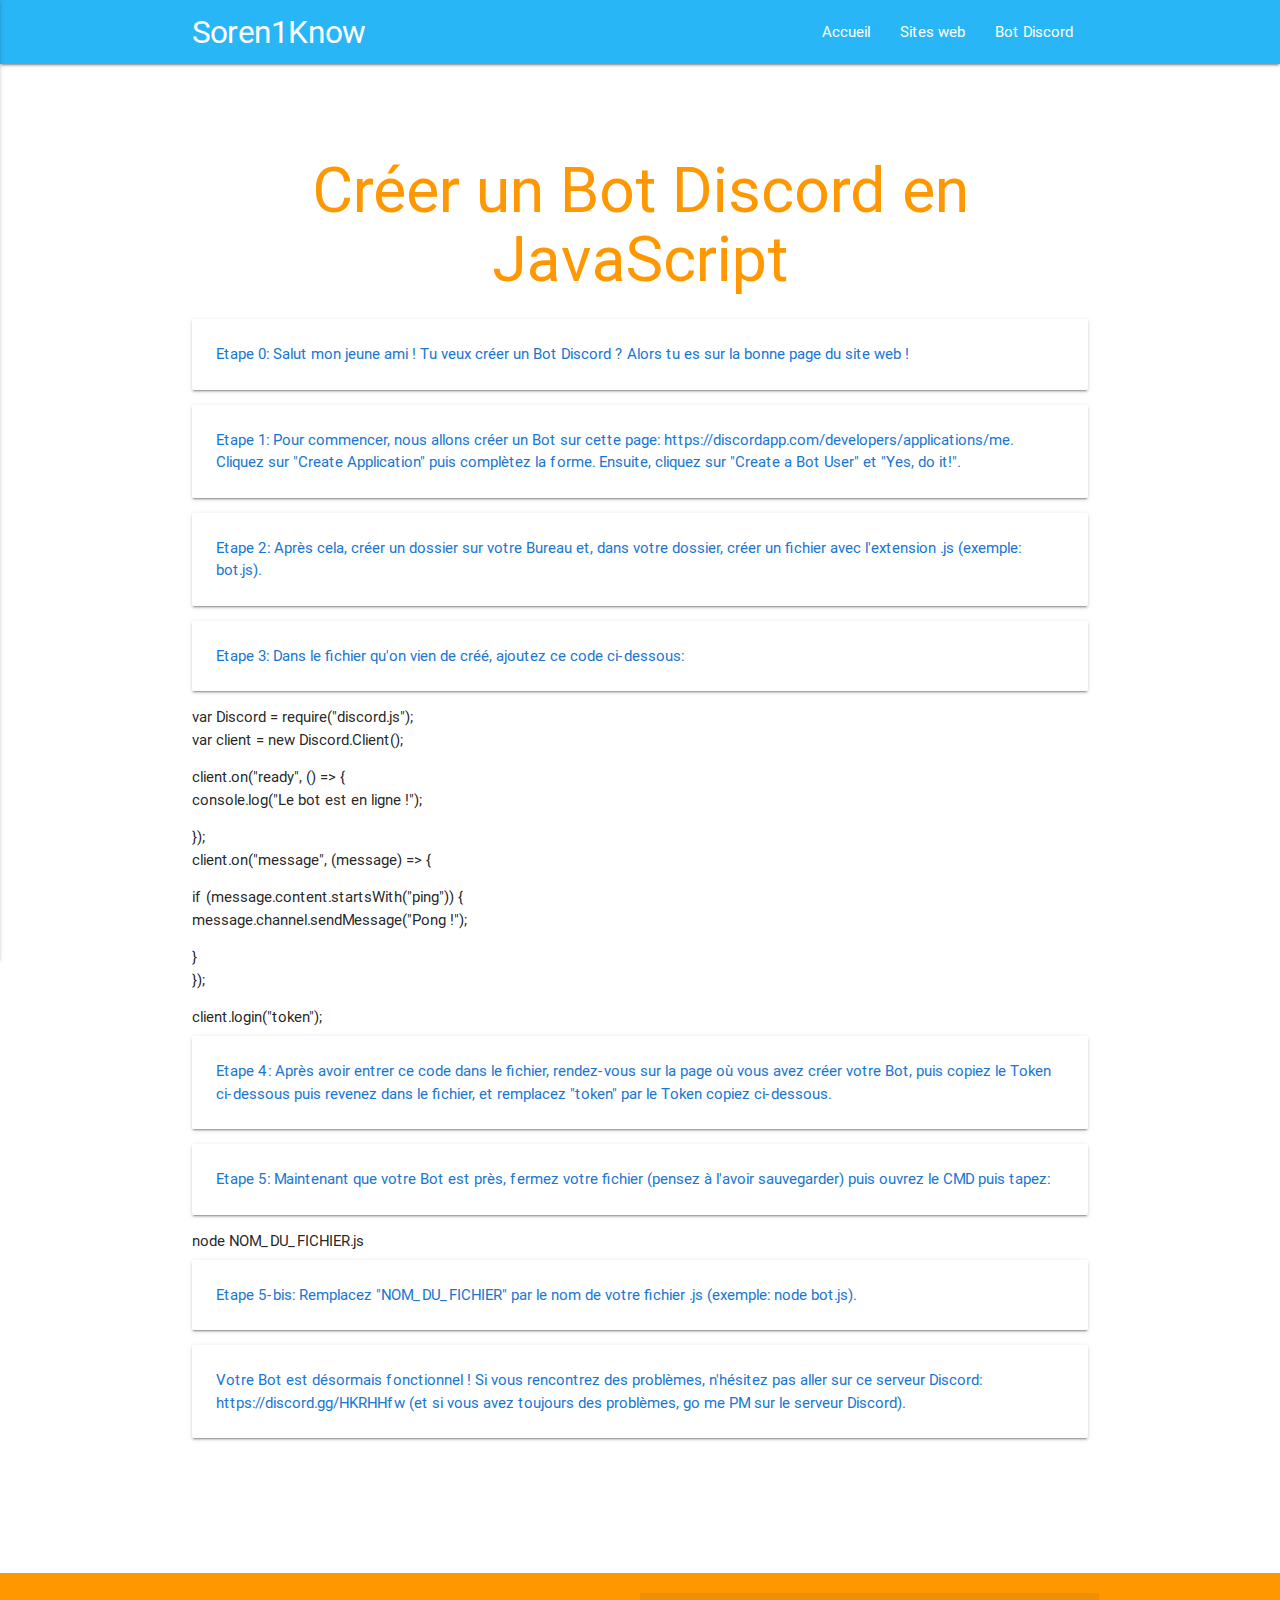
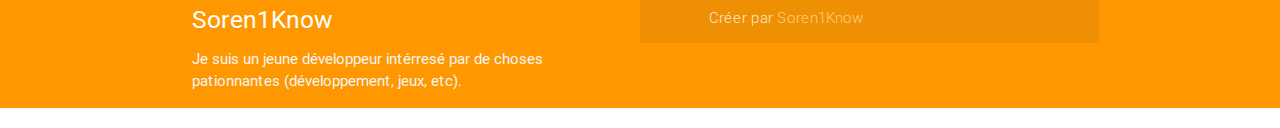
==== botdiscord.html @ 5fa37db1 "Update botdiscord.html" ====
<!DOCTYPE html>
<html lang="en">
<head>
  <meta http-equiv="Content-Type" content="text/html; charset=UTF-8"/>
  <meta name="viewport" content="width=device-width, initial-scale=1, maximum-scale=1.0"/>
  <title>Soren1Know - Bot Discord</title>

  <!-- CSS  -->
  <link href="https://fonts.googleapis.com/icon?family=Material+Icons" rel="stylesheet">
  <link href="css/materialize.css" type="text/css" rel="stylesheet" media="screen,projection"/>
  <link href="css/style.css" type="text/css" rel="stylesheet" media="screen,projection"/>
</head>
<body>
  <nav class="light-blue lighten-1" role="navigation">
    <div class="nav-wrapper container"><a id="logo-container" href="page.html" class="brand-logo">Soren1Know</a>
      <ul class="right hide-on-med-and-down">
        <li><a href="index.html">Accueil</a></li>
		<li><a href="websites.html">Sites web</a></li>
	      		<li><a href="botdiscord.html">Bot Discord</a></li>
      </ul>

      <ul id="nav-mobile" class="side-nav">
        <li><a href="index.html">Accueil</a></li>
		<li><a href="websites.html">Sites web</a></li>
	      		<li><a href="botdiscord.html">Bot Discord</a></li>
      </ul>
      <a href="index.html" data-activates="nav-mobile" class="button-collapse"><i class="material-icons">menu</i></a>
    </div>
  </nav>
  <div class="section no-pad-bot" id="index-banner">
    <div class="container">
      <br><br>
      <h1 class="header center orange-text">Créer un Bot Discord en JavaScript</h1>
        <div class="card-panel">
			<span class="blue-text text-darken-2">Etape 0: Salut mon jeune ami ! Tu veux créer un Bot Discord ? Alors tu es sur la bonne page du site web !</span>
		</div>
	<div class="card-panel">
			<span class="blue-text text-darken-2">Etape 1: Pour commencer, nous allons créer un Bot sur cette page: https://discordapp.com/developers/applications/me. Cliquez sur "Create Application" puis complètez la forme. Ensuite, cliquez sur "Create a Bot User" et "Yes, do it!".</span>
		</div>
	<div class="card-panel">
			<span class="blue-text text-darken-2">Etape 2: Après cela, créer un dossier sur votre Bureau et, dans votre dossier, créer un fichier avec l'extension .js (exemple: bot.js).</span>
		</div>
	<div class="card-panel">
			<span class="blue-text text-darken-2">Etape 3: Dans le fichier qu'on vien de créé, ajoutez ce code ci-dessous:</span>
		</div>
	<p>var Discord = require("discord.js");<br />
	    var client = new Discord.Client();
	    
	<p>client.on("ready", () => {<br />
	    console.log("Le bot est en ligne !");
	<p>});<br />
	    
	client.on("message", (message) => {
	    <p>if (message.content.startsWith("ping")) {<br />
	    	message.channel.sendMessage("Pong !");
	    <p>}<br />
	});
	    
	    </p>client.login("token");</br>
	<div class="card-panel">
			<span class="blue-text text-darken-2">Etape 4: Après avoir entrer ce code dans le fichier, rendez-vous sur la page où vous avez créer votre Bot, puis copiez le Token ci-dessous puis revenez dans le fichier, et remplacez "token" par le Token copiez ci-dessous.</span>
		</div>
	<div class="card-panel">
			<span class="blue-text text-darken-2">Etape 5: Maintenant que votre Bot est près, fermez votre fichier (pensez à l'avoir sauvegarder) puis ouvrez le CMD puis tapez:</span>
		</div>
	node NOM_DU_FICHIER.js
	<div class="card-panel">
			<span class="blue-text text-darken-2">Etape 5-bis: Remplacez "NOM_DU_FICHIER" par le nom de votre fichier .js (exemple: node bot.js).</span>
		</div>
	<div class="card-panel">
			<span class="blue-text text-darken-2">Votre Bot est désormais fonctionnel ! Si vous rencontrez des problèmes, n'hésitez pas aller sur ce serveur Discord: https://discord.gg/HKRHHfw (et si vous avez toujours des problèmes, go me PM sur le serveur Discord).</span>
		</div>
      <br><br>

    </div>
  </div>
    <br><br>

    <div class="section">

    </div>
  </div>

  <footer class="page-footer orange">
    <div class="container">
      <div class="row">
        <div class="col l6 s12">
          <h5 class="white-text">Soren1Know</h5>
          <p class="grey-text text-lighten-4">Je suis un jeune développeur intérresé par de choses pationnantes (développement, jeux, etc).</p>


        </div>
    <div class="footer-copyright">
      <div class="container">
      Créer par <a class="orange-text text-lighten-3">Soren1Know</a>
      </div>
    </div>
  </footer>


  <!--  Scripts-->
  <script src="https://code.jquery.com/jquery-2.1.1.min.js"></script>
  <script src="js/materialize.js"></script>
  <script src="js/init.js"></script>

  </body>
</html>
---- css/style.css ----
/* Custom Stylesheet */
/**
 * Use this file to override Materialize files so you can update
 * the core Materialize files in the future
 *
 * Made By MaterializeCSS.com
 */

.icon-block {
  padding: 0 15px;
}
.icon-block .material-icons {
	font-size: inherit;
}
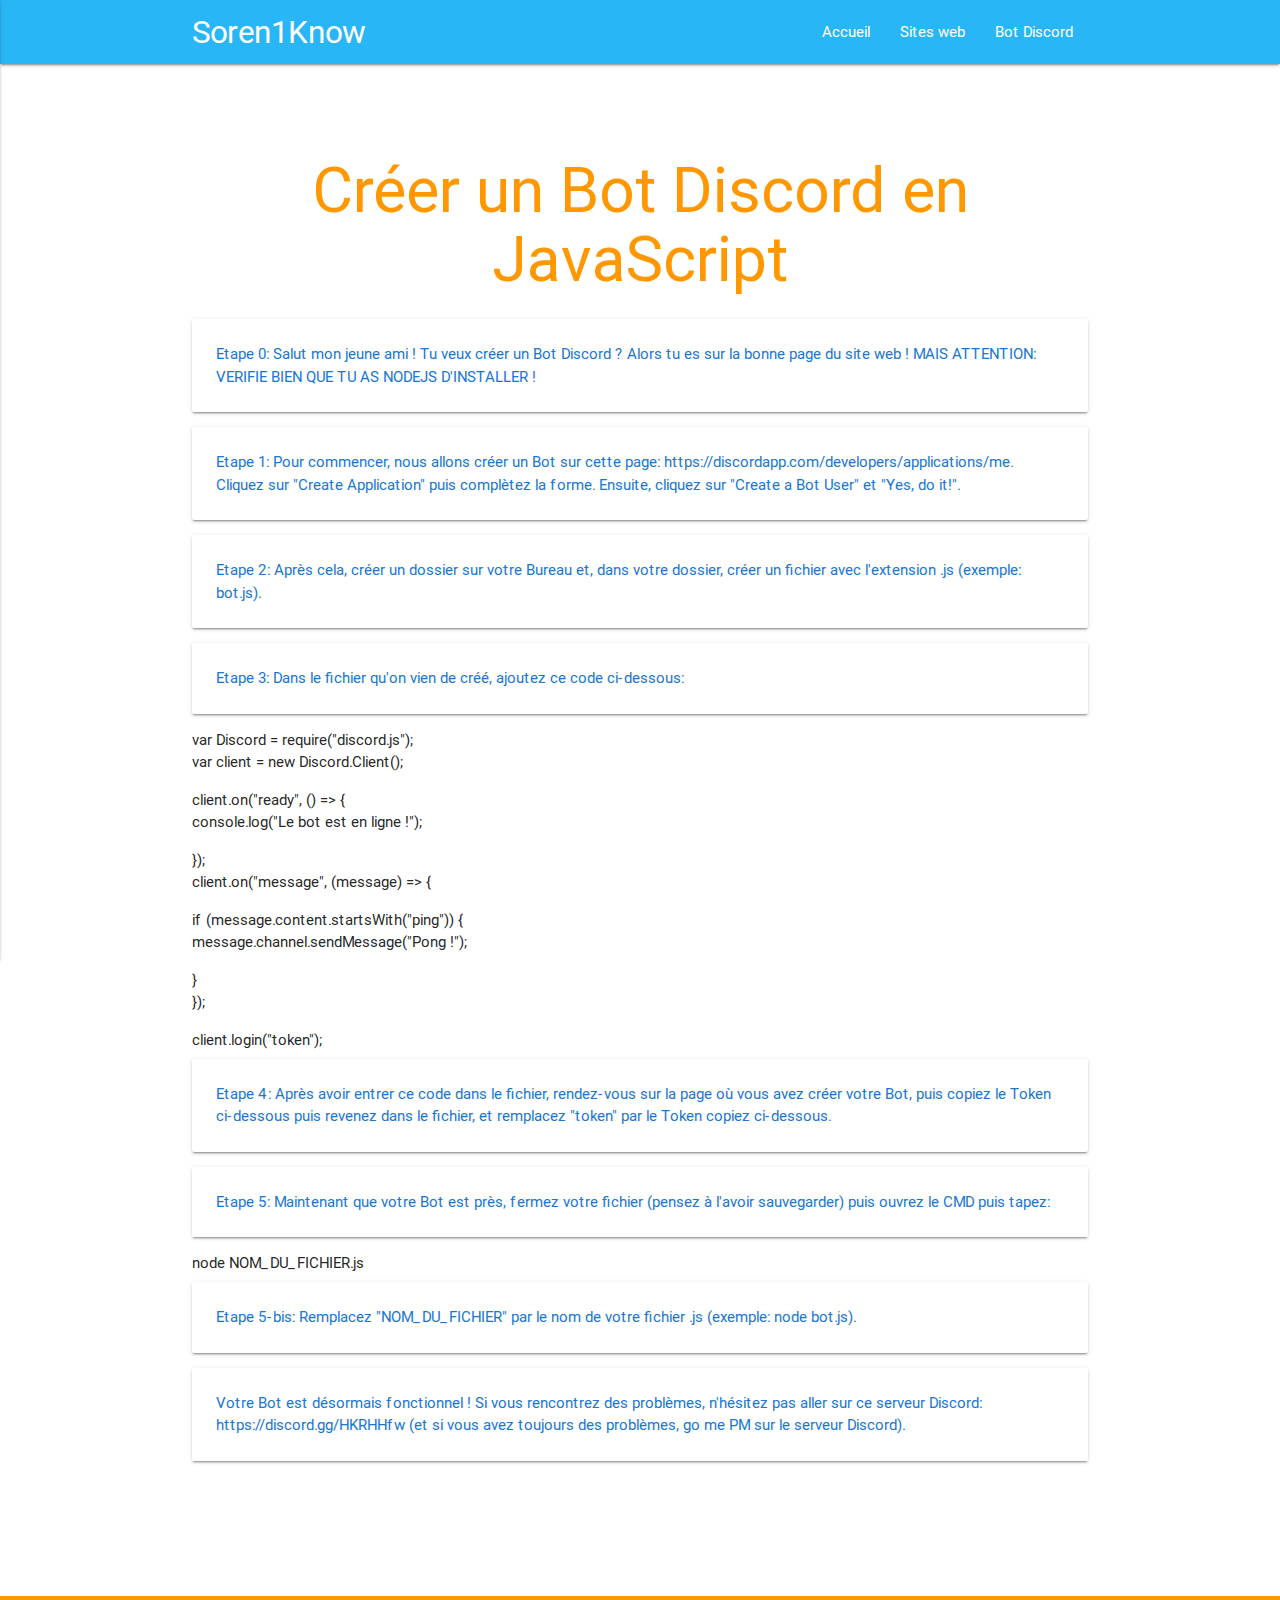
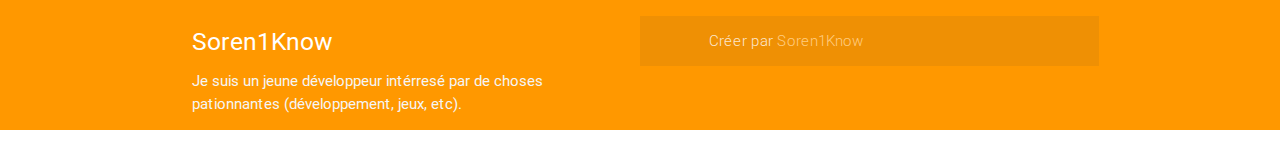
==== commit 80c0a6cc: "Update botdiscord.html" ====
--- a/botdiscord.html
+++ b/botdiscord.html
@@ -32,7 +32,7 @@
       <br><br>
       <h1 class="header center orange-text">Créer un Bot Discord en JavaScript</h1>
         <div class="card-panel">
-			<span class="blue-text text-darken-2">Etape 0: Salut mon jeune ami ! Tu veux créer un Bot Discord ? Alors tu es sur la bonne page du site web !</span>
+			<span class="blue-text text-darken-2">Etape 0: Salut mon jeune ami ! Tu veux créer un Bot Discord ? Alors tu es sur la bonne page du site web ! MAIS ATTENTION: VERIFIE BIEN QUE TU AS NODEJS D'INSTALLER !</span>
 		</div>
 	<div class="card-panel">
 			<span class="blue-text text-darken-2">Etape 1: Pour commencer, nous allons créer un Bot sur cette page: https://discordapp.com/developers/applications/me. Cliquez sur "Create Application" puis complètez la forme. Ensuite, cliquez sur "Create a Bot User" et "Yes, do it!".</span>
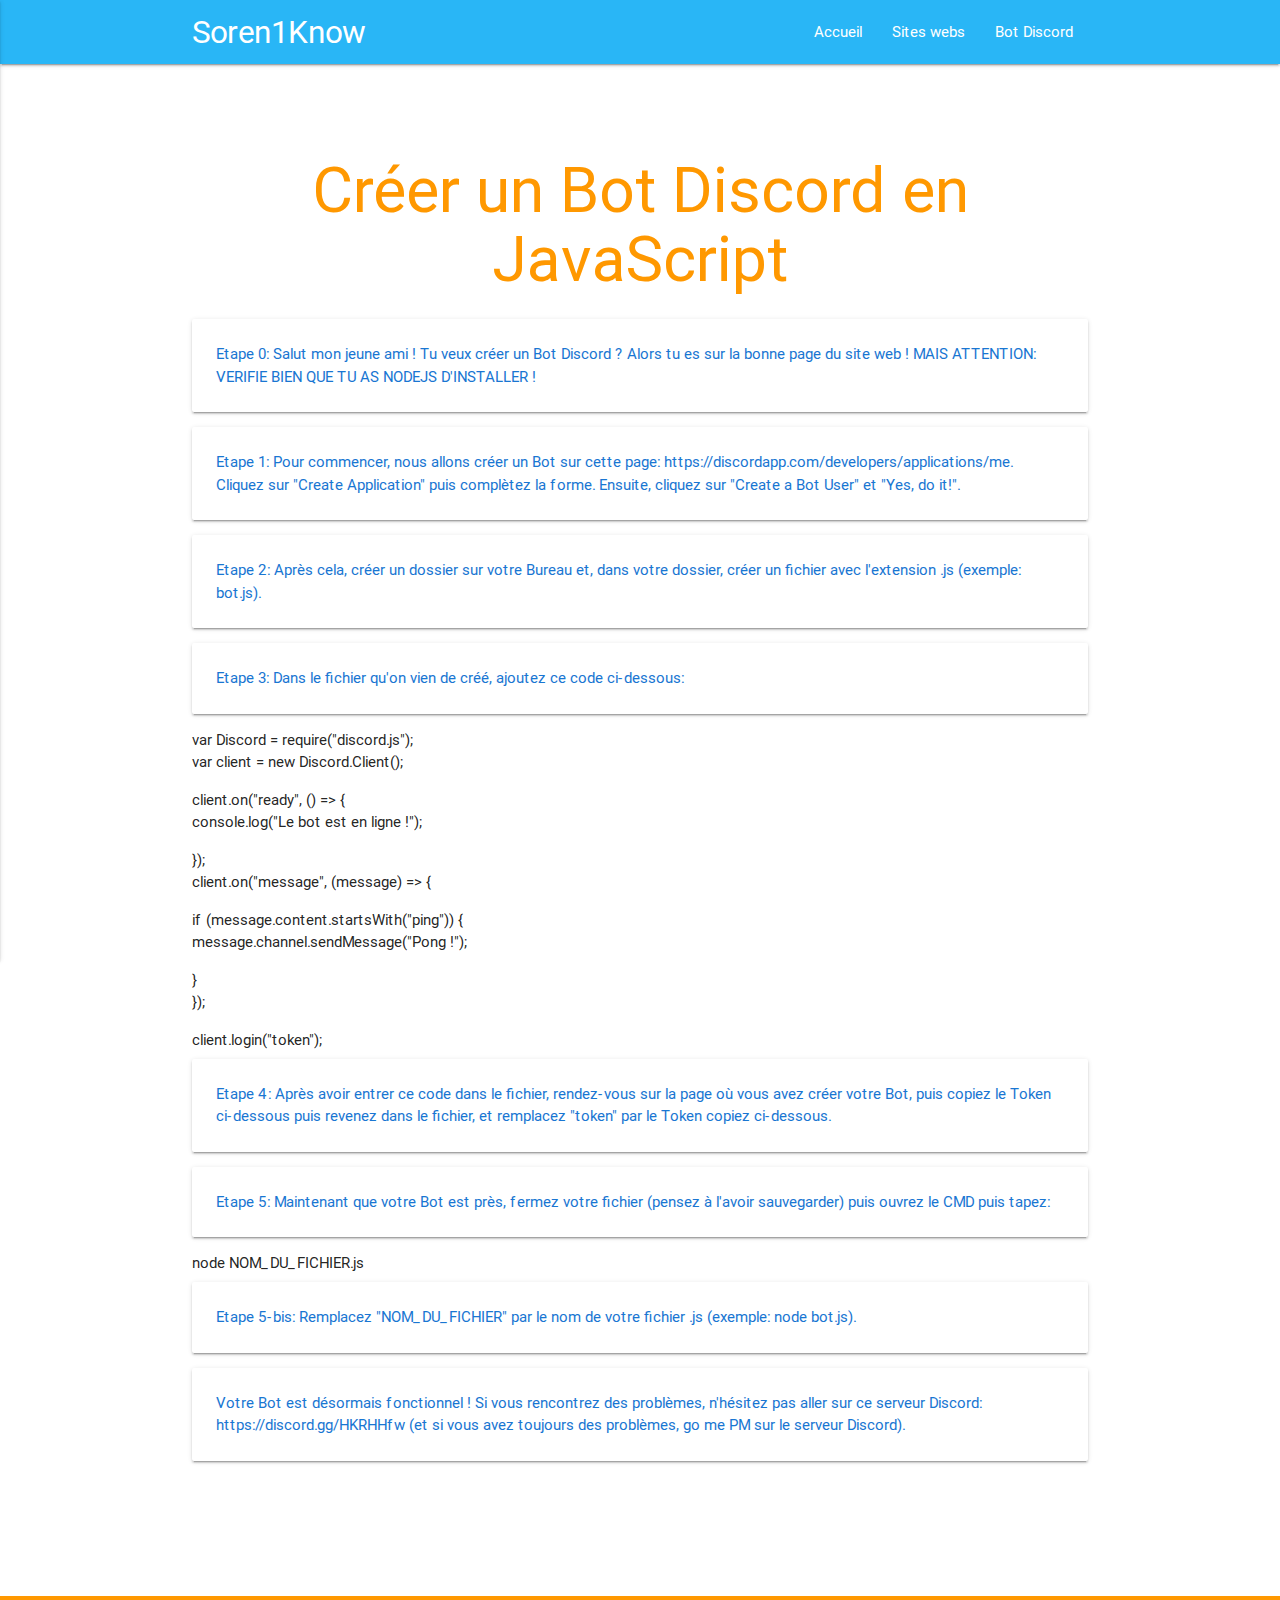
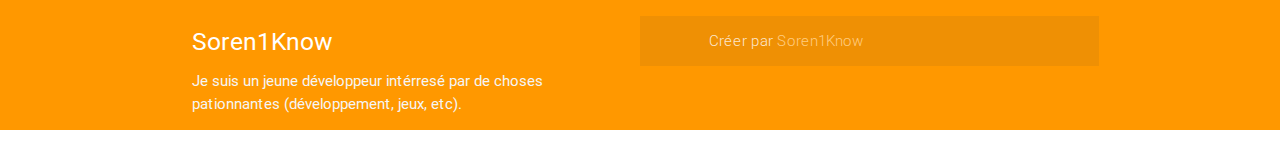
==== commit 48050aa6: "Update botdiscord.html" ====
--- a/botdiscord.html
+++ b/botdiscord.html
@@ -15,13 +15,13 @@
     <div class="nav-wrapper container"><a id="logo-container" href="page.html" class="brand-logo">Soren1Know</a>
       <ul class="right hide-on-med-and-down">
         <li><a href="index.html">Accueil</a></li>
-		<li><a href="websites.html">Sites web</a></li>
+		<li><a href="websites.html">Sites webs</a></li>
 	      		<li><a href="botdiscord.html">Bot Discord</a></li>
       </ul>
 
       <ul id="nav-mobile" class="side-nav">
         <li><a href="index.html">Accueil</a></li>
-		<li><a href="websites.html">Sites web</a></li>
+		<li><a href="websites.html">Sites webs</a></li>
 	      		<li><a href="botdiscord.html">Bot Discord</a></li>
       </ul>
       <a href="index.html" data-activates="nav-mobile" class="button-collapse"><i class="material-icons">menu</i></a>
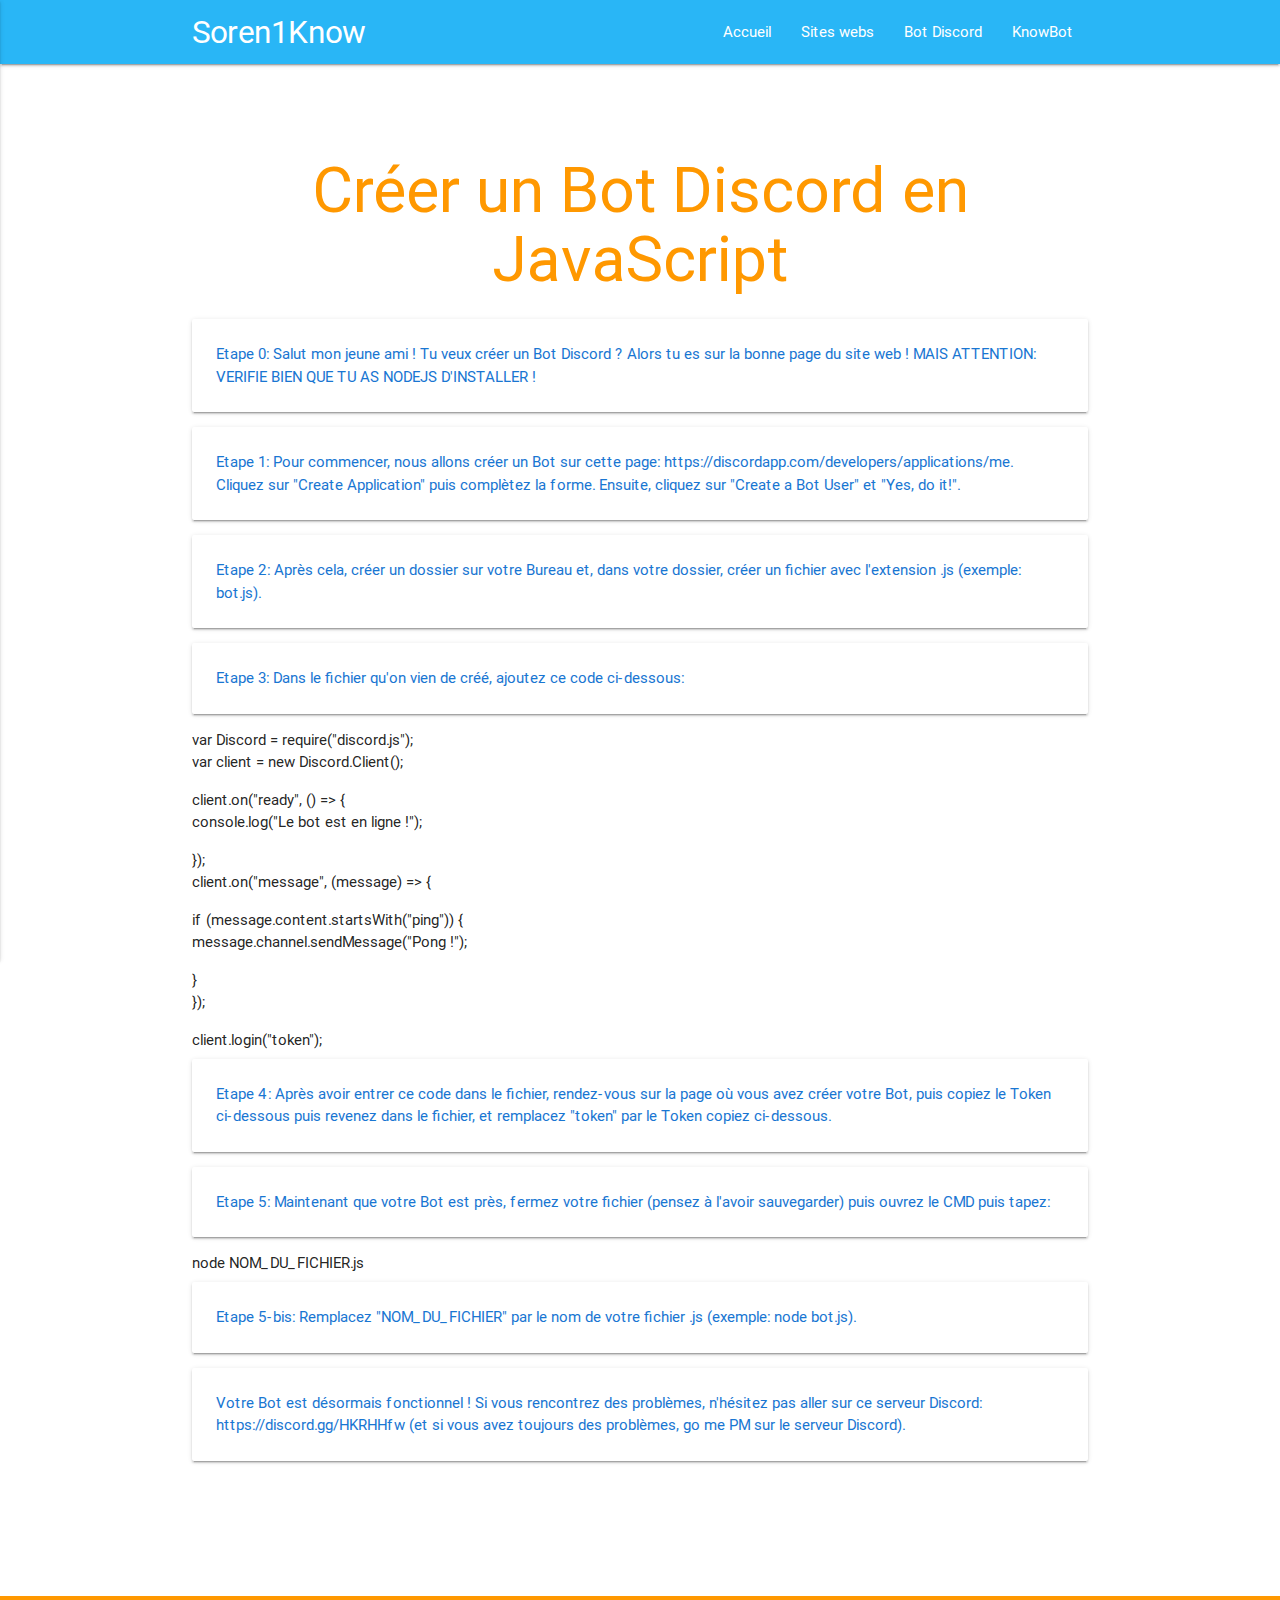
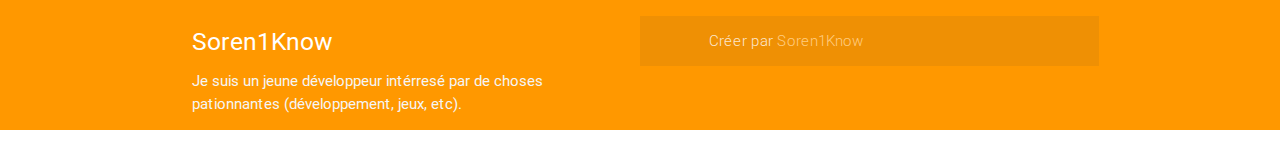
==== commit 29fade84: "Update botdiscord.html" ====
--- a/botdiscord.html
+++ b/botdiscord.html
@@ -17,12 +17,14 @@
         <li><a href="index.html">Accueil</a></li>
 		<li><a href="websites.html">Sites webs</a></li>
 	      		<li><a href="botdiscord.html">Bot Discord</a></li>
+	      			<li><a href="knowbot.html">KnowBot</a></li>
       </ul>
 
       <ul id="nav-mobile" class="side-nav">
         <li><a href="index.html">Accueil</a></li>
 		<li><a href="websites.html">Sites webs</a></li>
 	      		<li><a href="botdiscord.html">Bot Discord</a></li>
+	      			<li><a href="knowbot.html">KnowBot</a></li>
       </ul>
       <a href="index.html" data-activates="nav-mobile" class="button-collapse"><i class="material-icons">menu</i></a>
     </div>
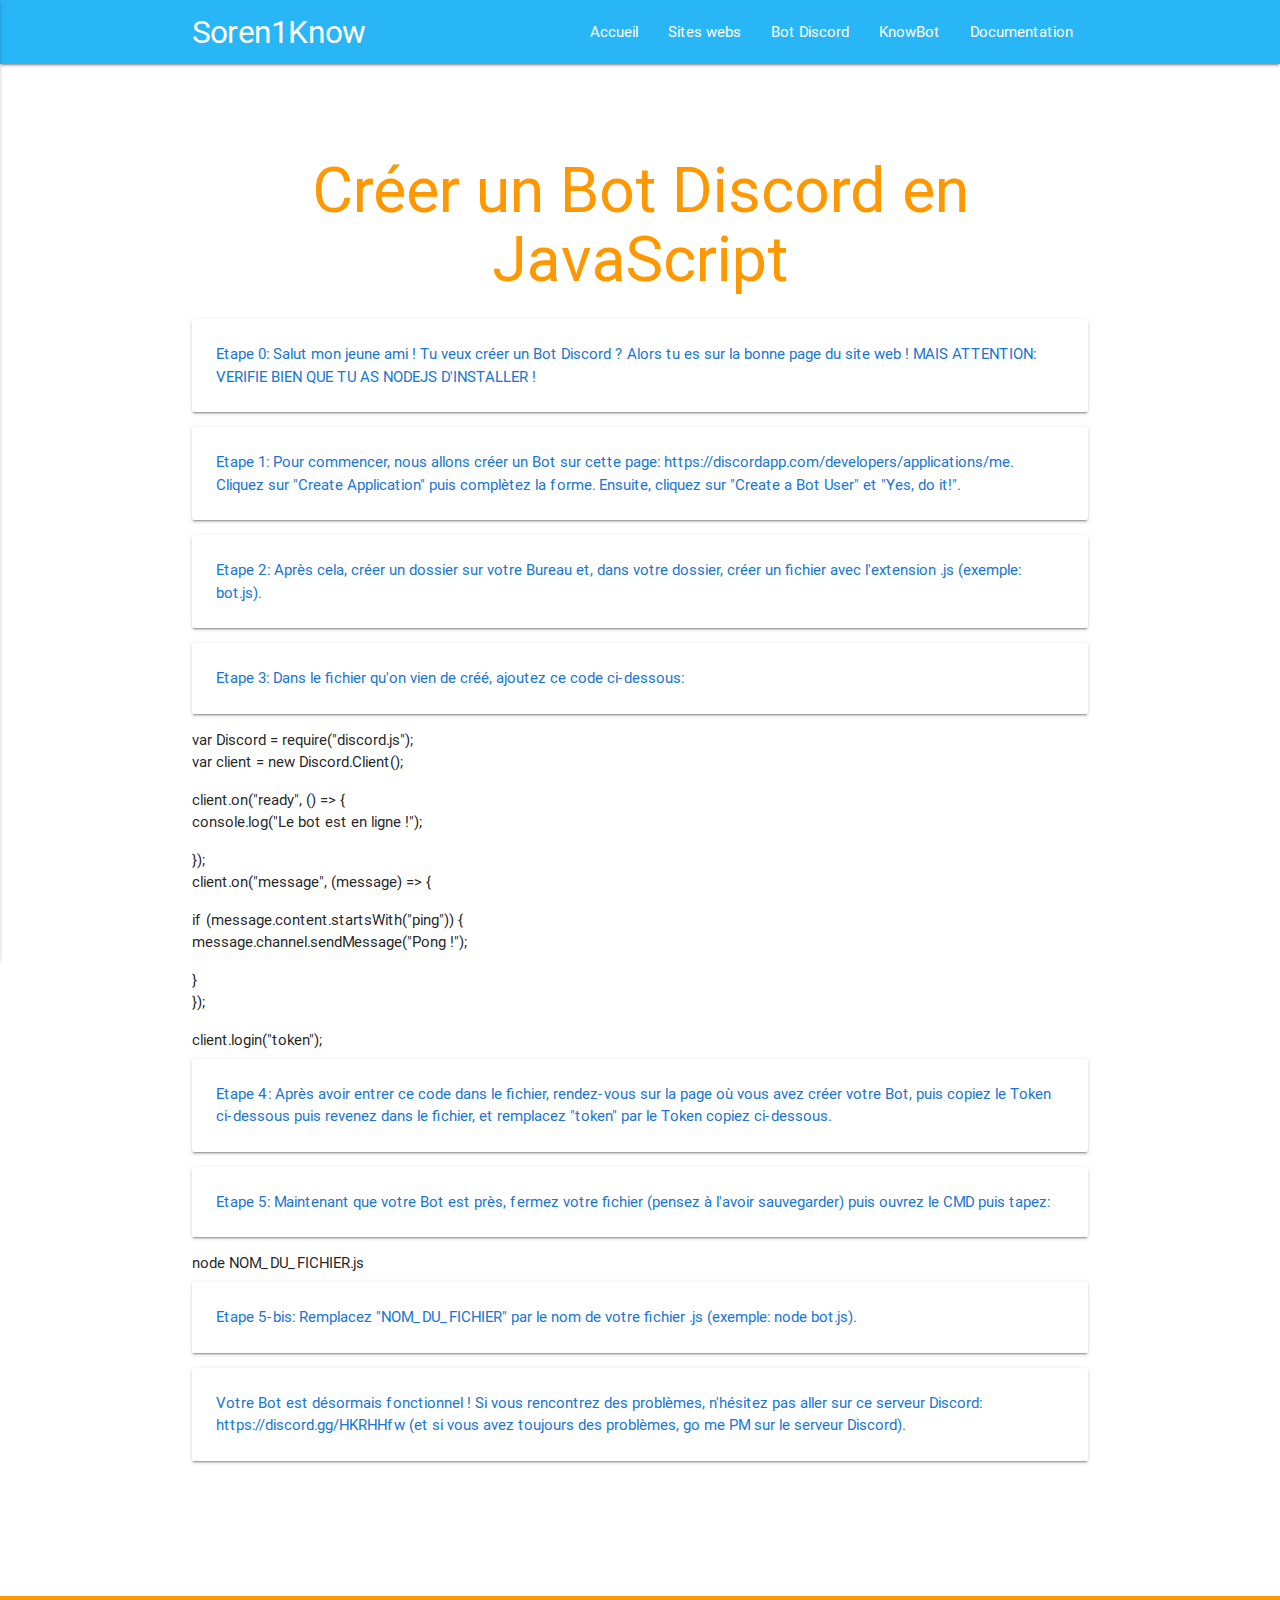
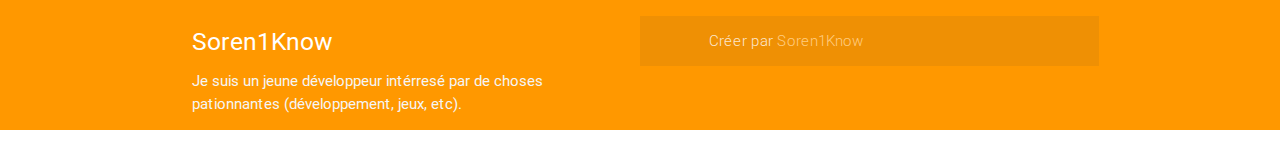
==== commit 1011db82: "Update botdiscord.html" ====
--- a/botdiscord.html
+++ b/botdiscord.html
@@ -12,12 +12,13 @@
 </head>
 <body>
   <nav class="light-blue lighten-1" role="navigation">
-    <div class="nav-wrapper container"><a id="logo-container" href="page.html" class="brand-logo">Soren1Know</a>
+    <div class="nav-wrapper container"><a id="logo-container" href="index.html" class="brand-logo">Soren1Know</a>
       <ul class="right hide-on-med-and-down">
         <li><a href="index.html">Accueil</a></li>
 		<li><a href="websites.html">Sites webs</a></li>
 	      		<li><a href="botdiscord.html">Bot Discord</a></li>
 	      			<li><a href="knowbot.html">KnowBot</a></li>
+	      				<li><a href="documentation/documentation.html">Documentation</a></li>
       </ul>
 
       <ul id="nav-mobile" class="side-nav">
